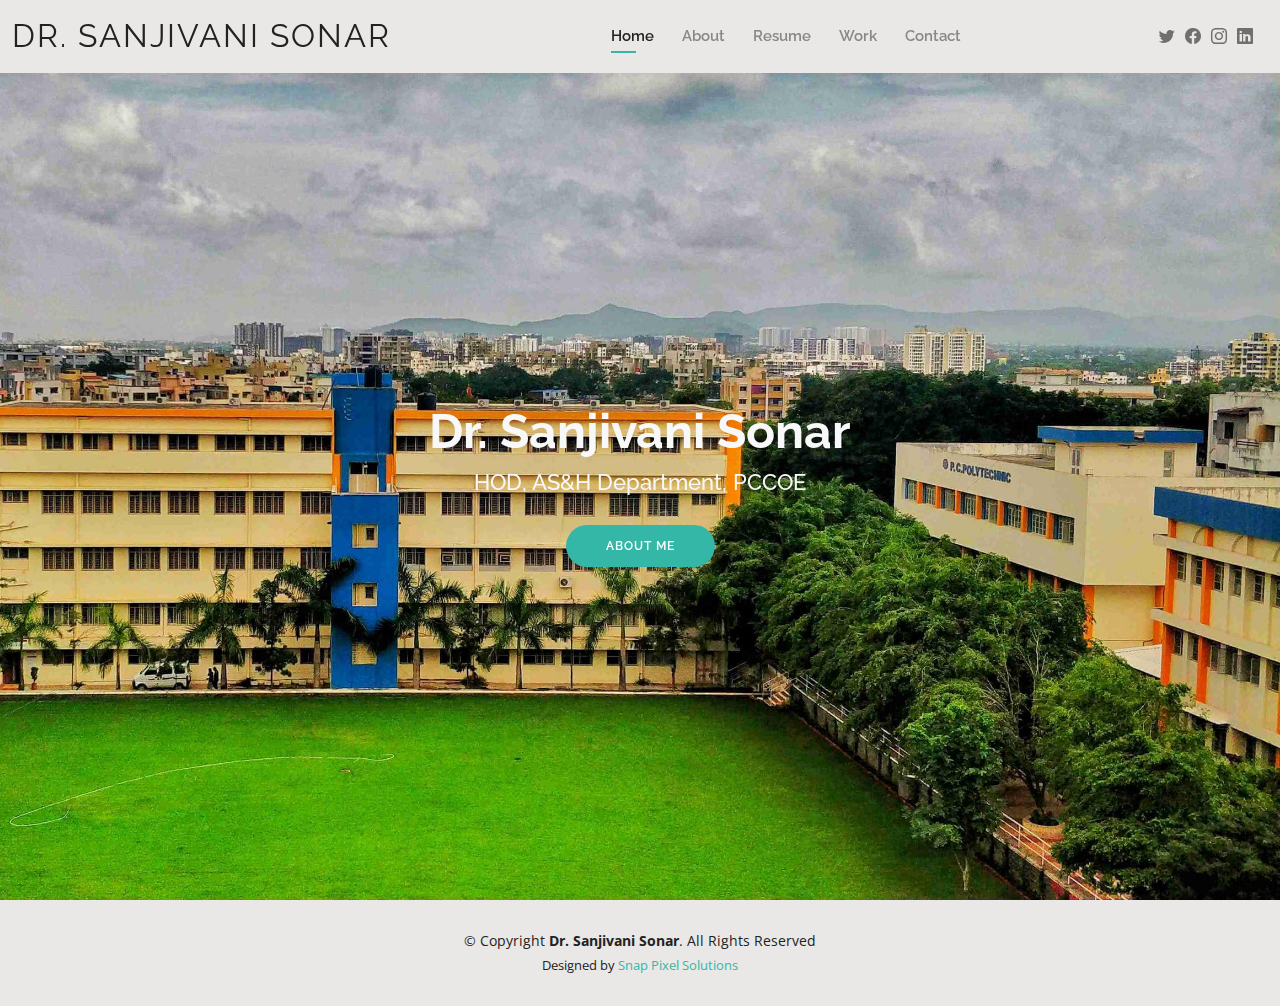
==== index.html @ e9831273 "NA" ====
<!DOCTYPE html>
<html lang="en">

<head>
  <meta charset="utf-8">
  <meta content="width=device-width, initial-scale=1.0" name="viewport">

  <title>Dr. Sanjivani Sonar</title>
  <meta content="" name="description">
  <meta content="" name="keywords">

  <!-- Favicons -->
  <link href="assets/img/favicon.png" rel="icon">
  <link href="assets/img/apple-touch-icon.png" rel="apple-touch-icon">

  <!-- Google Fonts -->
  <link href="https://fonts.googleapis.com/css?family=Open+Sans:300,300i,400,400i,600,600i,700,700i|Raleway:300,300i,400,400i,500,500i,600,600i,700,700i|Poppins:300,300i,400,400i,500,500i,600,600i,700,700i" rel="stylesheet">

  <!-- Vendor CSS Files -->
  <link href="assets/vendor/aos/aos.css" rel="stylesheet">
  <link href="assets/vendor/bootstrap/css/bootstrap.min.css" rel="stylesheet">
  <link href="assets/vendor/bootstrap-icons/bootstrap-icons.css" rel="stylesheet">
  <link href="assets/vendor/boxicons/css/boxicons.min.css" rel="stylesheet">
  <link href="assets/vendor/glightbox/css/glightbox.min.css" rel="stylesheet">
  <link href="assets/vendor/swiper/swiper-bundle.min.css" rel="stylesheet">

  <!-- Template Main CSS File -->
  <link href="assets/css/style.css" rel="stylesheet">

  <!-- =======================================================
  * Template Name: Kelly
  * Updated: Mar 10 2023 with Bootstrap v5.2.3
  * Template URL: https://bootstrapmade.com/kelly-free-bootstrap-cv-resume-html-template/
  * Author: BootstrapMade.com
  * License: https://bootstrapmade.com/license/
  ======================================================== -->
</head>

<body>

  <!-- ======= Header ======= -->
  <header id="header" class="fixed-top">
    <div class="container-fluid d-flex justify-content-between align-items-center">

      <h1 class="logo me-auto me-lg-0"><a href="index.html">Dr. Sanjivani Sonar</a></h1>
      <!-- Uncomment below if you prefer to use an image logo -->
      <!-- <a href="index.html" class="logo"><img src="assets/img/logo.png" alt="" class="img-fluid"></a>-->

      <nav id="navbar" class="navbar order-last order-lg-0">
        <ul>
          <li><a class="active" href="index.html">Home</a></li>
          <li><a href="about.html">About</a></li>
          <li><a href="resume.html">Resume</a></li>
          <li><a href="services.html">Work</a></li>
          <!-- <li><a href="portfolio.html">Portfolio</a></li> -->
          <li><a href="contact.html">Contact</a></li>
        </ul>
        <i class="bi bi-list mobile-nav-toggle"></i>
      </nav><!-- .navbar -->

      <div class="header-social-links">
        <a href="#" class="twitter"><i class="bi bi-twitter"></i></a>
        <a href="#" class="facebook"><i class="bi bi-facebook"></i></a>
        <a href="#" class="instagram"><i class="bi bi-instagram"></i></a>
        <a href="#" class="linkedin"><i class="bi bi-linkedin"></i></i></a>
      </div>

    </div>

  </header><!-- End Header -->

  <!-- ======= Hero Section ======= -->
  <section id="hero" class="d-flex align-items-center">
    <div class="container d-flex flex-column align-items-center" data-aos="zoom-in" data-aos-delay="100">
      <h1 style="color: rgb(248, 248, 249);">Dr. Sanjivani Sonar</h1>
      <h2  style="color: rgb(248, 248, 249);">HOD, AS&H Department, PCCOE</h2>
      <a href="about.html" class="btn-about">About Me</a>
    </div>
  </section><!-- End Hero -->

  <!-- ======= Footer ======= -->
  <footer id="footer">
    <div class="container">
      <div class="copyright">
        &copy; Copyright <strong><span>Dr. Sanjivani Sonar</span></strong>. All Rights Reserved
      </div>
      <div class="credits">
        <!-- All the links in the footer should remain intact. -->
        <!-- You can delete the links only if you purchased the pro version. -->
        <!-- Licensing information: https://bootstrapmade.com/license/ -->
        <!-- Purchase the pro version with working PHP/AJAX contact form: https://bootstrapmade.com/kelly-free-bootstrap-cv-resume-html-template/ -->
        Designed by <a href="">Snap Pixel Solutions</a>
      </div>
    </div>
  </footer><!-- End  Footer -->

  <div id="preloader"></div>
  <a href="#" class="back-to-top d-flex align-items-center justify-content-center"><i class="bi bi-arrow-up-short"></i></a>

  <!-- Vendor JS Files -->
  <script src="assets/vendor/purecounter/purecounter_vanilla.js"></script>
  <script src="assets/vendor/aos/aos.js"></script>
  <script src="assets/vendor/bootstrap/js/bootstrap.bundle.min.js"></script>
  <script src="assets/vendor/glightbox/js/glightbox.min.js"></script>
  <script src="assets/vendor/isotope-layout/isotope.pkgd.min.js"></script>
  <script src="assets/vendor/swiper/swiper-bundle.min.js"></script>
  <script src="assets/vendor/waypoints/noframework.waypoints.js"></script>
  <script src="assets/vendor/php-email-form/validate.js"></script>

  <!-- Template Main JS File -->
  <script src="assets/js/main.js"></script>

</body>

</html>
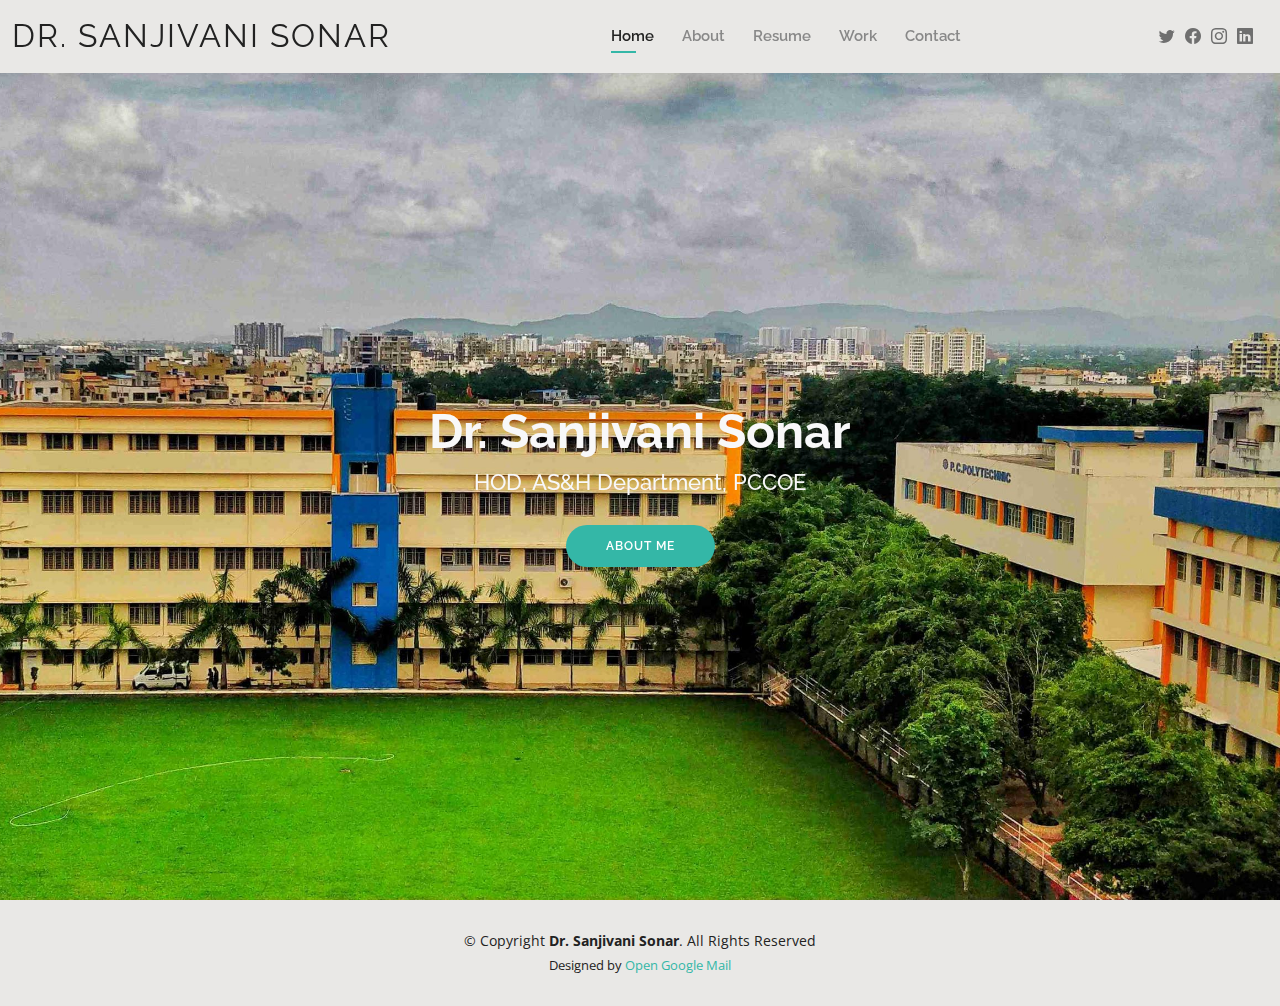
==== commit 472f6ac1: "Update index.html" ====
--- a/index.html
+++ b/index.html
@@ -89,7 +89,10 @@
         <!-- You can delete the links only if you purchased the pro version. -->
         <!-- Licensing information: https://bootstrapmade.com/license/ -->
         <!-- Purchase the pro version with working PHP/AJAX contact form: https://bootstrapmade.com/kelly-free-bootstrap-cv-resume-html-template/ -->
-        Designed by <a href="">Snap Pixel Solutions</a>
+        Designed by <a href="https://mail.google.com/mail/?view=cm&to=snappixelsolutions@gmail.com&su=Enquiry&body=Write your email content here">Open Google Mail</a>
+
+<!--         <a href="mailto:snappixelsolutions@gmail.com?subject=Website Enquiry">Snap Pixel Solutions</a>  -->
+<!--         <a href="">Snap Pixel Solutions</a> -->
       </div>
     </div>
   </footer><!-- End  Footer -->
@@ -112,4 +115,4 @@
 
 </body>
 
-</html>+</html>
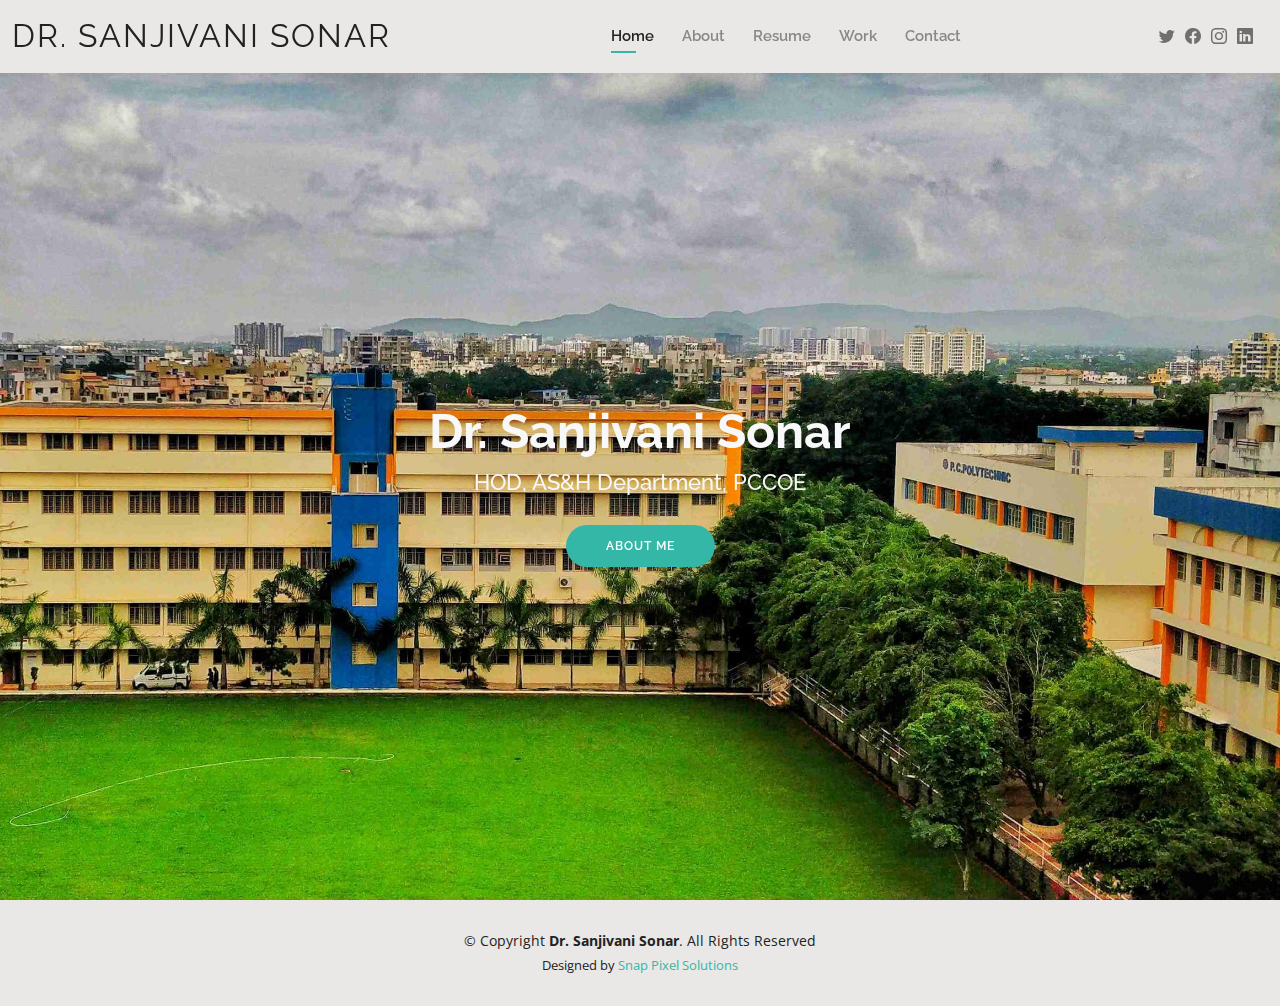
==== commit a0ef3054: "Update index.html" ====
--- a/index.html
+++ b/index.html
@@ -89,7 +89,7 @@
         <!-- You can delete the links only if you purchased the pro version. -->
         <!-- Licensing information: https://bootstrapmade.com/license/ -->
         <!-- Purchase the pro version with working PHP/AJAX contact form: https://bootstrapmade.com/kelly-free-bootstrap-cv-resume-html-template/ -->
-        Designed by <a href="https://mail.google.com/mail/?view=cm&to=snappixelsolutions@gmail.com&su=Enquiry&body=Write your email content here">Open Google Mail</a>
+        Designed by <a href="https://mail.google.com/mail/?view=cm&to=snappixelsolutions@gmail.com&su=Enquiry For Developing Websites&body=Give your feedback or details for your own personalized website!" target="_blank">Snap Pixel Solutions</a>
 
 <!--         <a href="mailto:snappixelsolutions@gmail.com?subject=Website Enquiry">Snap Pixel Solutions</a>  -->
 <!--         <a href="">Snap Pixel Solutions</a> -->
